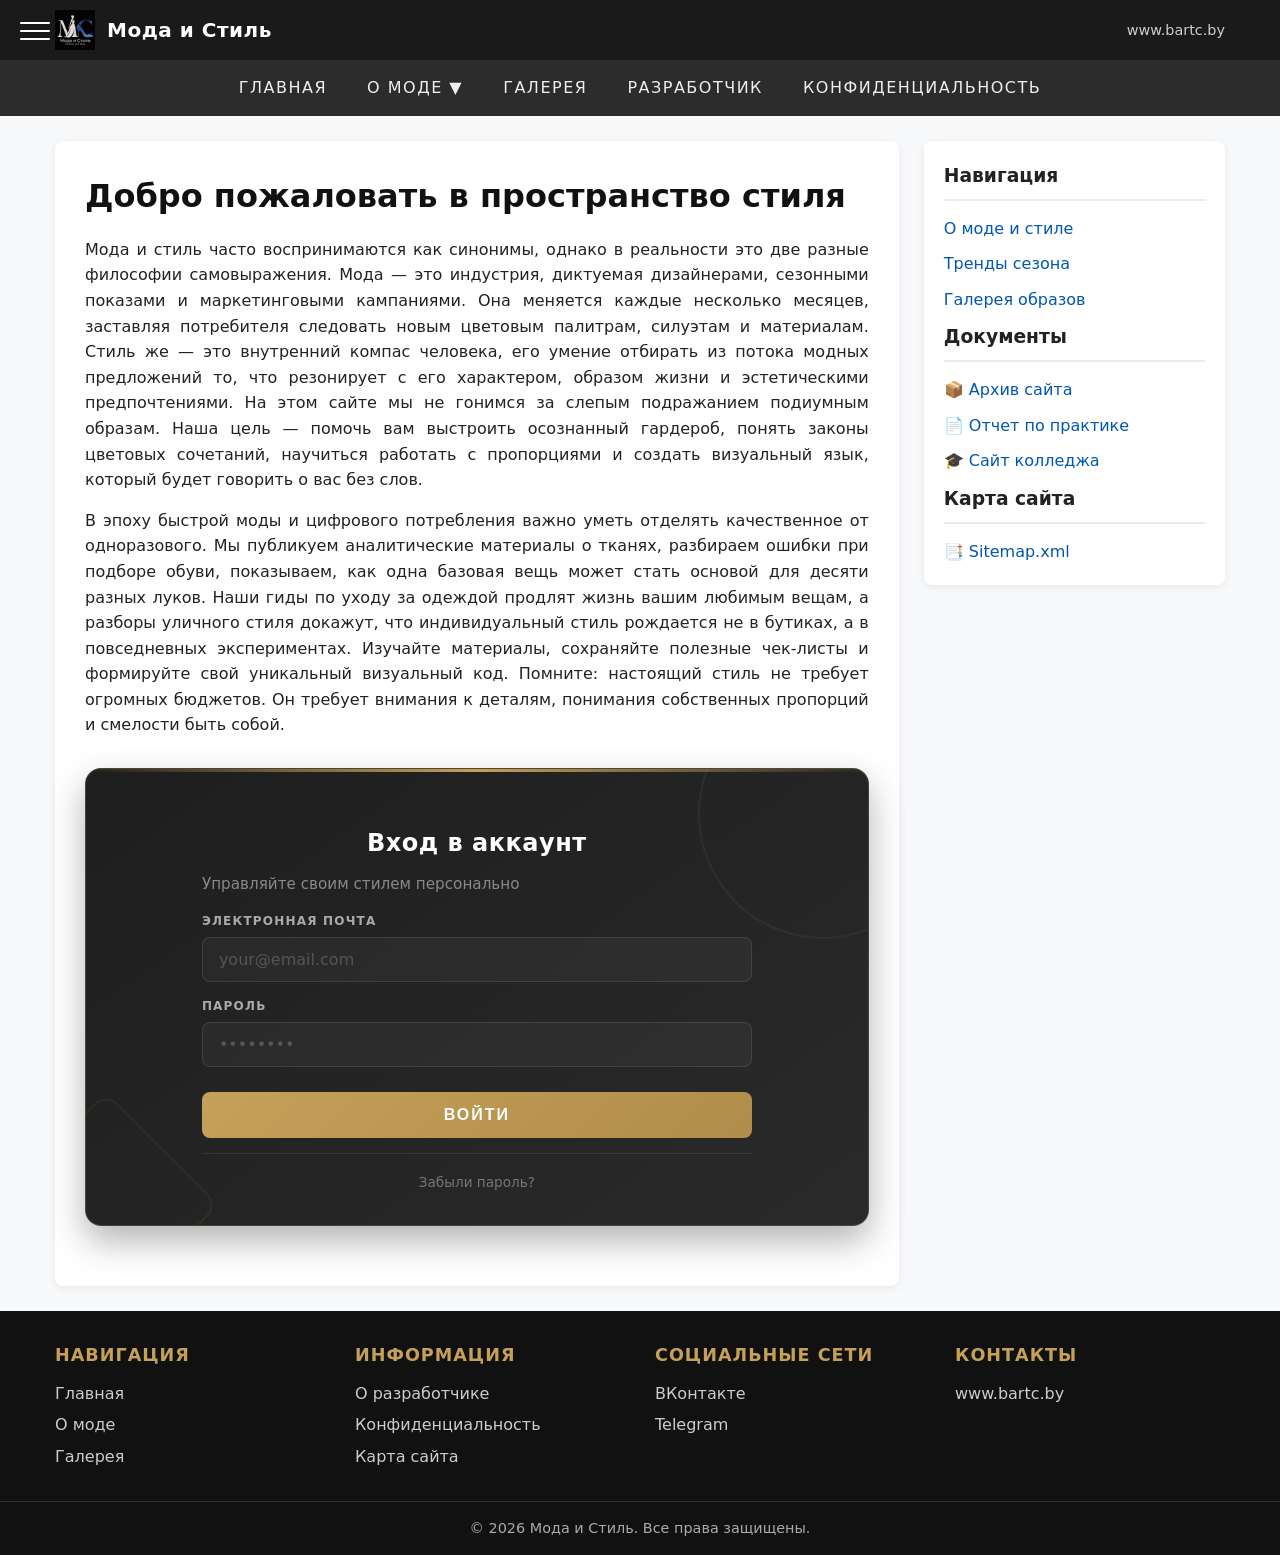
==== index.html @ 44acf096 "Add files via upload" ====
<!DOCTYPE html>
<html lang="ru">
<head>
    <meta charset="UTF-8">
    <meta name="viewport" content="width=device-width, initial-scale=1.0">
    <meta name="description" content="Сайт о моде и стиле: тренды, базовый гардероб, галерея образов и советы по созданию индивидуального стиля.">
    <title>Главная | Мода и Стиль</title>
    <link rel="icon" href="favicon.ico" type="image/x-icon">
    <link rel="author" href="https://vk.com/ваш_профиль" title="Профиль разработчика ВКонтакте">
    <link rel="stylesheet" href="css/style.css">
</head>
<body>

<!-- БОКОВОЕ МЕНЮ -->
<div class="sidebar-menu">
    <input id="menu__toggle" type="checkbox" />
    <label class="menu__btn" for="menu__toggle">
        <span></span>
    </label> 
    <ul class="menu__box">
        <li><a class="menu__item" href="index.html">Главная</a></li>
        <li>
            <label for="sub-menu-toggle" class="menu__item menu__item--has-sub">О моде ▼</label>
            <input type="checkbox" id="sub-menu-toggle" style="display:none;">
            <ul class="menu__submenu">
                <li><a class="menu__item menu__item--sub" href="about.html">Стиль vs Мода</a></li>
                <li><a class="menu__item menu__item--sub" href="trends.html">Тренды</a></li>
            </ul>
        </li>
        <li><a class="menu__item" href="gallery.html">Галерея</a></li>
        <li><a class="menu__item" href="developer.html">Разработчик</a></li>
        <li><a class="menu__item" href="privacy.html">Конфиденциальность</a></li>
    </ul>
</div>

<div class="wrapper">
    <header class="header">
        <div class="header-inner">
            <div class="header-left">
                <a href="./index.html" class="logo-link" title="На главную">
                    <img src="img/logo.png" alt="Логотип Мода и Стиль" class="logo">
                    <span class="site-name">Мода и Стиль</span>
                </a>
            </div>
            <div class="header-right">
                <div class="header-contact">
                    <a href="https://www.bartc.by" title="Сайт колледжа" target="_blank" rel="noopener">www.bartc.by</a>
                </div>
            </div>
        </div>
    </header>

    <nav class="main-nav">
        <div class="nav-inner">
            <ul class="nav-list" id="navMenu">
                <li class="nav-item"><a href="./index.html" class="nav-link" title="Главная страница">Главная</a></li>
                <li class="nav-item">
                    <a href="#" class="nav-link" title="Разделы о моде">О моде ▼</a>
                    <ul class="submenu">
                        <li><a href="./about.html" class="nav-link" title="Различия понятий">Стиль vs Мода</a></li>
                        <li><a href="./trends.html" class="nav-link" title="Обзор тенденций">Тренды</a></li>
                    </ul>
                </li>
                <li class="nav-item"><a href="./gallery.html" class="nav-link" title="Галерея образов">Галерея</a></li>
                <li class="nav-item"><a href="./developer.html" class="nav-link" title="Информация о создателе">Разработчик</a></li>
                <li class="nav-item"><a href="./privacy.html" class="nav-link" title="Условия использования данных">Конфиденциальность</a></li>
            </ul>
        </div>
    </nav>

    <div class="content-area">
        <main class="main">
            <h1>Добро пожаловать в пространство стиля</h1>
            <p>Мода и стиль часто воспринимаются как синонимы, однако в реальности это две разные философии самовыражения. Мода — это индустрия, диктуемая дизайнерами, сезонными показами и маркетинговыми кампаниями. Она меняется каждые несколько месяцев, заставляя потребителя следовать новым цветовым палитрам, силуэтам и материалам. Стиль же — это внутренний компас человека, его умение отбирать из потока модных предложений то, что резонирует с его характером, образом жизни и эстетическими предпочтениями. На этом сайте мы не гонимся за слепым подражанием подиумным образам. Наша цель — помочь вам выстроить осознанный гардероб, понять законы цветовых сочетаний, научиться работать с пропорциями и создать визуальный язык, который будет говорить о вас без слов.</p>
            <p>В эпоху быстрой моды и цифрового потребления важно уметь отделять качественное от одноразового. Мы публикуем аналитические материалы о тканях, разбираем ошибки при подборе обуви, показываем, как одна базовая вещь может стать основой для десяти разных луков. Наши гиды по уходу за одеждой продлят жизнь вашим любимым вещам, а разборы уличного стиля докажут, что индивидуальный стиль рождается не в бутиках, а в повседневных экспериментах. Изучайте материалы, сохраняйте полезные чек-листы и формируйте свой уникальный визуальный код. Помните: настоящий стиль не требует огромных бюджетов. Он требует внимания к деталям, понимания собственных пропорций и смелости быть собой.</p>

            <div class="auth-section-full">
    <div class="auth-deco auth-deco-1"></div>
    <div class="auth-deco auth-deco-2"></div>
    
    <div class="auth-container">
        <h2 class="auth-title">Вход в аккаунт</h2>
        <p class="auth-subtitle">Управляйте своим стилем персонально</p>
        
        <form action="./404.html" method="get" title="Форма авторизации" class="auth-form-wide">
            <div class="auth-field">
                <label for="email">Электронная почта</label>
                <input type="text" id="email" name="email" class="auth-input" placeholder="your@email.com" required title="Введите ваш email адрес">
            </div>
            
            <div class="auth-field">
                <label for="pass">Пароль</label>
                <input type="password" id="pass" name="pass" class="auth-input" placeholder="••••••••" required title="Введите ваш пароль">
            </div>
            
            <button type="submit" class="auth-submit-btn" title="Отправить данные формы">Войти</button>
            
            <div class="auth-links">
                <a href="#" class="auth-link" title="Восстановить доступ">Забыли пароль?</a>
            </div>
        </form>
    </div>
</div>
        </main>

        <aside class="sidebar">
            <h3>Навигация</h3>
            <ul>
                <li><a href="./about.html" title="История и понятия">О моде и стиле</a></li>
                <li><a href="./trends.html" title="Актуальные коллекции">Тренды сезона</a></li>
                <li><a href="./gallery.html" title="Визуальные примеры">Галерея образов</a></li>
            </ul>
            <h3>Документы</h3>
            <ul>
                <li><a href="./downloads/site-archive.zip" title="Скачать исходный код" download>📦 Архив сайта</a></li>
                <li><a href="./downloads/practice-report.pdf" title="Скачать отчет по практике" download>📄 Отчет по практике</a></li>
                <li><a href="https://www.bartc.by" title="Перейти на сайт учебного заведения" target="_blank" rel="noopener">🎓 Сайт колледжа</a></li>
            </ul>
            <h3>Карта сайта</h3>
            <a href="./sitemap.xml" title="Просмотреть XML карту сайта" download>📑 Sitemap.xml</a>
        </aside>
    </div>

    <footer class="footer">
        <div class="footer-inner">
            <div class="footer-col">
                <h4>Навигация</h4>
                <a href="./index.html" title="Главная">Главная</a>
                <a href="./about.html" title="О моде">О моде</a>
                <a href="./gallery.html" title="Галерея">Галерея</a>
            </div>
            <div class="footer-col">
                <h4>Информация</h4>
                <a href="./developer.html" title="Об авторе">О разработчике</a>
                <a href="./privacy.html" title="Политика конфиденциальности">Конфиденциальность</a>
                <a href="./sitemap.xml" title="Карта сайта">Карта сайта</a>
            </div>
            <div class="footer-col">
                <h4>Социальные сети</h4>
                <a href="https://vk.com" title="ВКонтакте" target="_blank" rel="noopener">ВКонтакте</a>
                <a href="https://t.me" title="Telegram" target="_blank" rel="noopener">Telegram</a>
            </div>
            <div class="footer-col">
                <h4>Контакты</h4>
                <a href="https://www.bartc.by" title="Сайт колледжа" target="_blank" rel="noopener">www.bartc.by</a>
            </div>
        </div>
        <div class="footer-bottom">
            <p>&copy; <span id="year"></span> Мода и Стиль. Все права защищены.</p>
        </div>
    </footer>
</div>

<script>
    document.getElementById('year').textContent = new Date().getFullYear();
</script>
</body>
</html>
---- css/style.css ----
/* =========================================
   БАЗОВЫЙ СБРОС И НАСТРОЙКИ
   ========================================= */
*, *::before, *::after { box-sizing: border-box; margin: 0; padding: 0; }
html { scroll-behavior: smooth; }
body {
    font-family: 'Segoe UI', system-ui, -apple-system, sans-serif;
    line-height: 1.6;
    color: #222;
    background: #f8f9fa;
    width: 100%;
    overflow-x: hidden;
}
img { max-width: 100%; height: auto; display: block; }
a { text-decoration: none; color: inherit; transition: 0.3s; }
ul { list-style: none; }

/* Обёртка */
.wrapper { min-height: 100vh; display: flex; flex-direction: column; width: 100%; overflow-x: hidden; }

/* =========================================
   БОКОВОЕ МЕНЮ (ВЫЕЗД СЛЕВА)
   ========================================= */
#menu__toggle { opacity: 0; position: absolute; width: 0; height: 0; }
#sub-menu-toggle { opacity: 0; position: absolute; width: 0; height: 0; }

.menu__btn {
    display: flex;
    align-items: center;
    justify-content: center;
    position: fixed;
    top: 18px;
    left: 20px;
    width: 30px;
    height: 26px;
    cursor: pointer;
    z-index: 1002;
    transition: 0.3s;
}

.menu__btn > span,
.menu__btn > span::before,
.menu__btn > span::after {
    display: block;
    position: absolute;
    width: 100%;
    height: 2px;
    background-color: #ffffff;
    transition-duration: .25s;
    border-radius: 2px;
}
.menu__btn > span::before { content: ''; top: -8px; }
.menu__btn > span::after { content: ''; top: 8px; }

.menu__box {
    display: block;
    position: fixed;
    visibility: hidden;
    top: 0;
    left: -100%;
    width: 300px;
    height: 100vh;
    margin: 0;
    padding: 80px 0;
    list-style: none;
    text-align: center;
    background-color: #1a1a1a;
    box-shadow: 4px 0 15px rgba(0, 0, 0, 0.3);
    transition-duration: .3s;
    z-index: 1001;
    overflow-y: auto;
}

.menu__item {
    display: block;
    padding: 15px 24px;
    color: #ffffff;
    font-family: 'Segoe UI', sans-serif;
    font-size: 18px;
    font-weight: 500;
    text-decoration: none;
    transition-duration: .25s;
    border-bottom: 1px solid #333;
}
.menu__item:hover {
    background-color: #333;
    color: #C5A059;
}

.menu__submenu {
    display: none;
    list-style: none;
    padding: 0;
    margin: 0;
    background-color: #111;
}

#sub-menu-toggle:checked ~ .menu__submenu {
    display: block;
}

.menu__item--sub {
    padding-left: 40px;
    font-size: 16px;
    color: #ccc;
    border-bottom: 1px solid #222;
}
.menu__item--sub:hover {
    color: #C5A059;
    background-color: #222;
}

.menu__item--has-sub {
    cursor: pointer;
}

#menu__toggle:checked ~ .menu__btn > span { transform: rotate(45deg); }
#menu__toggle:checked ~ .menu__btn > span::before { top: 0; transform: rotate(0deg); }
#menu__toggle:checked ~ .menu__btn > span::after { top: 0; transform: rotate(90deg); }
#menu__toggle:checked ~ .menu__box { visibility: visible; left: 0; }

/* =========================================
   ШАПКА САЙТА
   ========================================= */
.header, .main-nav, .footer { width: 100%; position: relative; }

.header { background: #1a1a1a; color: #fff; padding: 0; }
.header-inner { 
    max-width: 1200px; margin: 0 auto; padding: 0 15px; 
    display: flex; justify-content: space-between; align-items: center; 
    height: 60px; width: 100%;
}

.header-left {
    display: flex;
    align-items: center;
}

.logo-link {
    display: flex;
    align-items: center;
    text-decoration: none;
}

.logo {
    height: 40px;
    width: auto;
}

.site-name {
    display: inline-block;
    margin-left: 12px;
    font-size: 20px;
    font-weight: 600;
    color: #ffffff;
    text-decoration: none;
    letter-spacing: 0.5px;
    transition: color 0.3s ease;
}

.logo-link:hover .site-name {
    color: #C5A059;
}

.header-right { display: flex; align-items: center; gap: 30px; }
.header-contact a { color: #ccc; font-size: 0.9rem; font-weight: 500; }
.header-contact a:hover { color: #C5A059; }

/* Навигация */
.main-nav { background: #2c2c2c; position: relative; z-index: 100; }
.nav-inner { 
    max-width: 1200px; margin: 0 auto; padding: 0 15px; 
    display: flex; justify-content: center; position: relative; width: 100%;
}
.nav-list { display: flex; }
.nav-item { position: relative; }
.nav-link {
    display: block; padding: 15px 20px; color: #eee; font-weight: 500;
    text-transform: uppercase; letter-spacing: 1.5px; position: relative;
}
.nav-link::after {
    content: ''; position: absolute; bottom: 10px; left: 0; width: 0; height: 2px;
    background: #C5A059; transition: width 0.3s ease;
}
.nav-link:hover, .nav-item:hover > .nav-link { background: transparent; color: #fff; }
.nav-link:hover::after { width: 100%; }

.submenu { 
    position: absolute; top: 100%; left: 0; background: #333; min-width: 220px; 
    display: none; box-shadow: 0 4px 12px rgba(0,0,0,0.3); z-index: 100; 
}
.nav-item:hover > .submenu { display: block; }
.submenu .nav-link { 
    padding: 12px 20px; border-bottom: 1px solid #444; font-size: 0.95em; 
    text-transform: none; letter-spacing: normal; 
}
.submenu .nav-link:last-child { border-bottom: none; }
.submenu .nav-link::after { display: none; }

/* Контент + Сайдбар */
.content-area { 
    max-width: 1200px; margin: 25px auto; padding: 0 15px; 
    display: flex; gap: 25px; flex: 1; 
}
.main { flex: 3; background: #fff; padding: 30px; border-radius: 8px; box-shadow: 0 2px 8px rgba(0,0,0,0.08); }
.sidebar { flex: 1; background: #fff; padding: 20px; border-radius: 8px; box-shadow: 0 2px 8px rgba(0,0,0,0.08); height: fit-content; }
.sidebar h3 { margin-bottom: 15px; padding-bottom: 8px; border-bottom: 2px solid #eaeaea; }
.sidebar ul li { margin: 10px 0; }
.sidebar a { color: #0056b3; }
.sidebar a:hover { text-decoration: underline; }

/* Типографика */
.main h1 { font-size: 2rem; margin-bottom: 15px; color: #111; }
.main h2 { font-size: 1.5rem; margin: 25px 0 10px; }
.main p { margin-bottom: 15px; text-align: justify; }
.main img.content-img { margin: 15px 0; border-radius: 6px; }

/* =========================================
   ПРЕМИАЛЬНАЯ ФОРМА ВХОДА (КОМПАКТНАЯ ВЕРСИЯ)
   ========================================= */
.auth-section-full {
    position: relative;
    background: linear-gradient(145deg, #1e1e1e 0%, #2a2a2a 100%);
    border: 1px solid rgba(197, 160, 89, 0.25);
    border-radius: 16px;
    padding: 30px 40px; /* Уменьшены вертикальные отступы */
    margin: 30px auto;
    box-shadow: 0 15px 35px rgba(0, 0, 0, 0.3), inset 0 1px 0 rgba(255, 255, 255, 0.05);
    overflow: hidden;
    width: 100%;
}
.auth-section-full::before {
    content: '';
    position: absolute;
    top: 0; left: 0; right: 0; height: 3px;
    background: linear-gradient(90deg, transparent, #C5A059, transparent);
}
.auth-container {
    max-width: 550px; /* Чуть уже для визуального баланса */
    margin: 0 auto;
    position: relative;
    z-index: 1;
}
.auth-title {
    text-align: center;
    color: #ffffff;
    font-size: 1.75rem; /* Компактнее */
    font-weight: 700;
    margin: 0 0 5px;
    letter-spacing: 0.5px;
}
.auth-subtitle {
    text-align: center;
    color: #888888;
    font-size: 0.95rem;
    margin: 0 0 20px; /* Уменьшен отступ */
}
.auth-form-wide { width: 100%; }
.auth-field {
    margin-bottom: 15px; /* Уменьшен вертикальный разрыв */
    position: relative;
}
.auth-field label {
    display: block;
    color: #aaaaaa;
    font-size: 0.75rem;
    font-weight: 600;
    text-transform: uppercase;
    letter-spacing: 1.2px;
    margin-bottom: 6px;
    transition: color 0.3s ease;
}
.auth-field:focus-within label { color: #C5A059; }
.auth-input {
    width: 100%;
    padding: 12px 16px; /* Поля стали ниже */
    background: rgba(255, 255, 255, 0.04);
    border: 1px solid rgba(255, 255, 255, 0.1);
    border-radius: 8px;
    color: #ffffff;
    font-size: 1rem;
    font-family: inherit;
    transition: all 0.3s cubic-bezier(0.4, 0, 0.2, 1);
    outline: none;
}
.auth-input::placeholder { color: #555555; }
.auth-input:focus {
    background: rgba(255, 255, 255, 0.07);
    border-color: #C5A059;
    box-shadow: 0 0 0 3px rgba(197, 160, 89, 0.15);
}
.auth-submit-btn {
    width: 100%;
    padding: 14px; /* Кнопка стала ниже */
    background: linear-gradient(135deg, #C5A059 0%, #b08d4a 100%);
    border: none;
    border-radius: 8px;
    color: #ffffff;
    font-size: 1rem;
    font-weight: 700;
    text-transform: uppercase;
    letter-spacing: 2px;
    cursor: pointer;
    position: relative;
    overflow: hidden;
    transition: all 0.3s ease;
    margin-top: 10px; /* Уменьшен отступ до кнопки */
}
.auth-submit-btn::before {
    content: '';
    position: absolute;
    top: 0; left: -100%; width: 100%; height: 100%;
    background: linear-gradient(90deg, transparent, rgba(255,255,255,0.25), transparent);
    transition: left 0.5s ease;
}
.auth-submit-btn:hover {
    transform: translateY(-2px);
    box-shadow: 0 10px 25px rgba(197, 160, 89, 0.35);
}
.auth-submit-btn:hover::before { left: 100%; }
.auth-submit-btn:active { transform: translateY(0); }
.auth-links {
    text-align: center;
    margin-top: 15px; /* Компактнее */
    padding-top: 15px;
    border-top: 1px solid rgba(255, 255, 255, 0.08);
}
.auth-link {
    color: #777777;
    font-size: 0.85rem;
    text-decoration: none;
    transition: color 0.3s ease;
}
.auth-link:hover { color: #C5A059; text-decoration: underline; }
.auth-deco {
    position: absolute;
    border: 2px solid rgba(197, 160, 89, 0.08);
    border-radius: 50%;
    pointer-events: none;
}
.auth-deco-1 { width: 250px; height: 250px; top: -80px; right: -80px; }
.auth-deco-2 { width: 160px; height: 160px; bottom: -60px; left: -60px; transform: rotate(45deg); border-radius: 16px; }

@media (max-width: 768px) {
    .auth-section-full { margin: 20px 15px; padding: 25px 20px; }
    .auth-title { font-size: 1.5rem; }
    .auth-input { padding: 11px 14px; font-size: 0.95rem; }
    .auth-submit-btn { padding: 13px; font-size: 0.95rem; }
}
/* Галерея */
.slider-container { position: relative; width: 100%; overflow: hidden; border-radius: 8px; background: #111; }
.slider-track { display: flex; overflow-x: auto; scroll-snap-type: x mandatory; -webkit-overflow-scrolling: touch; scrollbar-width: none; }
.slider-track::-webkit-scrollbar { display: none; }
.slide { flex: 0 0 100%; scroll-snap-align: start; position: relative; }
.slide a { display: block; width: 100%; }
.slide img { width: 100%; height: auto; object-fit: cover; }
.slide-caption { position: absolute; bottom: 0; left: 0; right: 0; background: rgba(0,0,0,0.7); color: #fff; padding: 10px; text-align: center; }
.slider-controls { display: flex; justify-content: center; gap: 10px; margin-top: 15px; }
.slider-btn { background: #333; color: #fff; border: none; padding: 8px 16px; cursor: pointer; border-radius: 4px; }
.slider-btn:hover { background: #555; }

/* Футер */
.footer { background: #111111; color: #aaa; padding: 30px 0 15px; margin-top: auto; }
.footer-inner { 
    max-width: 1200px; margin: 0 auto; padding: 0 15px; 
    display: flex; flex-wrap: wrap; gap: 30px; width: 100%;
}
.footer-col { flex: 1; min-width: 200px; }
.footer-col h4 { color: #C5A059; margin-bottom: 12px; font-size: 1.1em; text-transform: uppercase; letter-spacing: 1px; }
.footer-col a { display: block; margin: 6px 0; color: #ccc; }
.footer-col a:hover { color: #C5A059; text-decoration: none; }
.footer-bottom { 
    width: 100%; text-align: center; margin-top: 25px; 
    padding-top: 15px; border-top: 1px solid #333; font-size: 0.9em; 
}

/* 404 страница */
.error-container {
    min-height: 80vh; display: flex; flex-direction: column; justify-content: center;
    align-items: center; background: #ffffff; padding: 40px 20px; text-align: center; position: relative;
}
.error-content { max-width: 800px; padding: 20px; }
.error-code {
    font-size: 120px; font-weight: 900; color: #e63946; text-shadow: 0 5px 15px rgba(230, 57, 70, 0.2);
    margin: 0; line-height: 1; animation: float 3s ease-in-out infinite;
}
@keyframes float { 0%, 100% { transform: translateY(0); } 50% { transform: translateY(-15px); } }
.error-message { font-size: 32px; color: #1d3557; margin: 20px 0; font-weight: 700; }
.error-description { font-size: 18px; color: #495057; margin: 20px 0 40px; line-height: 1.6; }
.fashion-icon { font-size: 80px; margin: 30px 0; animation: bounce 2s ease infinite; }
@keyframes bounce { 0%, 100% { transform: translateY(0); } 50% { transform: translateY(-10px); } }
.back-button {
    display: inline-block; padding: 18px 50px; background: #1d3557; color: #fff;
    text-decoration: none; border-radius: 50px; font-weight: 700; font-size: 16px;
    transition: all 0.3s ease; box-shadow: 0 5px 20px rgba(29, 53, 87, 0.3); margin: 20px 10px; border: 2px solid #1d3557;
}
.back-button:hover { transform: translateY(-3px); box-shadow: 0 10px 30px rgba(29, 53, 87, 0.4); background: #457b9d; border-color: #457b9d; }
.back-button.secondary { background: transparent; color: #1d3557; border: 2px solid #1d3557; }
.back-button.secondary:hover { background: #1d3557; color: #fff; }
.error-links { margin-top: 40px; padding: 30px; background: #f8f9fa; border-radius: 15px; border: 1px solid #e9ecef; }
.error-links h3 { color: #1d3557; margin-bottom: 20px; font-size: 20px; }
.error-links a { display: inline-block; color: #495057; text-decoration: none; margin: 5px 15px; transition: all 0.3s ease; font-weight: 500; }
.error-links a:hover { color: #1d3557; transform: translateX(5px); }
.error-links a::before { content: '→ '; opacity: 0; transition: all 0.3s ease; }
.error-links a:hover::before { opacity: 1; }
.decorative-line { width: 100px; height: 4px; background: linear-gradient(90deg, #e63946, #457b9d); margin: 20px auto; border-radius: 2px; }

/* =========================================
   АДАПТИВНОСТЬ (МОБИЛЬНАЯ ВЕРСИЯ)
   ========================================= */
@media (max-width: 768px) {
    html, body, .wrapper { width: 100%; overflow-x: hidden; max-width: 100vw; }
    .header, .main-nav, .footer { width: 100%; left: 0; right: 0; margin: 0; max-width: 100%; }
    .header-inner, .nav-inner, .footer-inner { width: 100%; max-width: 100%; padding: 0 10px; }
    .content-area { flex-direction: column; padding: 10px; width: 100%; max-width: 100%; }
    .main, .sidebar { width: 100%; max-width: 100%; padding: 15px; box-sizing: border-box; }
    .main img, .slider-container, .slide img, .content-img {
        max-width: 100% !important; width: 100% !important; height: auto !important; box-sizing: border-box;
    }
    .main p, .main h1, .main h2, .main h3 {
        word-wrap: break-word; overflow-wrap: break-word; hyphens: auto; max-width: 100%;
    }
    .site-name {
        font-size: 16px;
        margin-left: 8px;
    }
    .nav-list { display: none; flex-direction: column; position: absolute; top: 100%; left: 0; right: 0; background: #2c2c2c; width: 100%; }
    .nav-list.active { display: flex; }
    .submenu { position: static; background: #252525; box-shadow: none; width: 100%; display: none; }
    .nav-item:hover > .submenu { display: none; }
    .nav-item.active > .submenu { display: block; }
    .footer-inner { flex-direction: column; gap: 20px; }
    .nav-link::after { bottom: 5px; }
    .error-code { font-size: 80px; }
    .error-message { font-size: 24px; }
    .fashion-icon { font-size: 60px; }
    .back-button { padding: 15px 40px; font-size: 14px; }
}
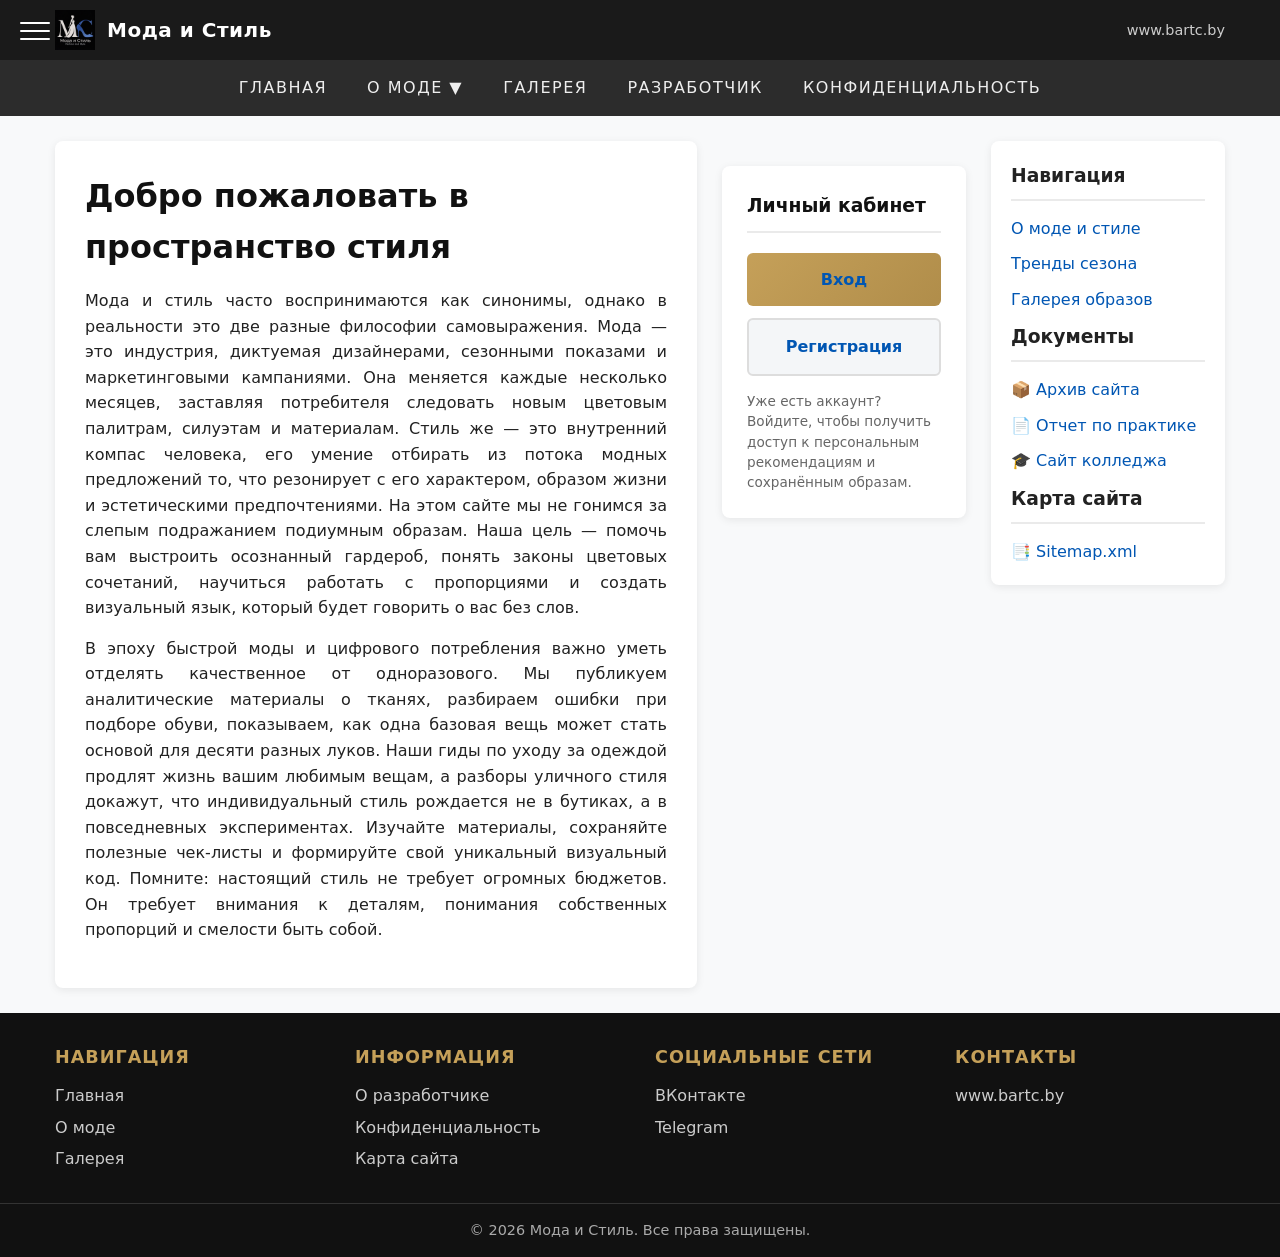
==== commit 0933ac5e: "Update index.html" ====
--- a/index.html
+++ b/index.html
@@ -4,14 +4,13 @@
     <meta charset="UTF-8">
     <meta name="viewport" content="width=device-width, initial-scale=1.0">
     <meta name="description" content="Сайт о моде и стиле: тренды, базовый гардероб, галерея образов и советы по созданию индивидуального стиля.">
-    <title>Главная | Мода и Стиль</title>
+    <title>Главная | Мода и Стиль | Иванов Иван Иванович</title>
     <link rel="icon" href="favicon.ico" type="image/x-icon">
     <link rel="author" href="https://vk.com/ваш_профиль" title="Профиль разработчика ВКонтакте">
     <link rel="stylesheet" href="css/style.css">
 </head>
 <body>
 
-<!-- БОКОВОЕ МЕНЮ -->
 <div class="sidebar-menu">
     <input id="menu__toggle" type="checkbox" />
     <label class="menu__btn" for="menu__toggle">
@@ -73,35 +72,16 @@
             <h1>Добро пожаловать в пространство стиля</h1>
             <p>Мода и стиль часто воспринимаются как синонимы, однако в реальности это две разные философии самовыражения. Мода — это индустрия, диктуемая дизайнерами, сезонными показами и маркетинговыми кампаниями. Она меняется каждые несколько месяцев, заставляя потребителя следовать новым цветовым палитрам, силуэтам и материалам. Стиль же — это внутренний компас человека, его умение отбирать из потока модных предложений то, что резонирует с его характером, образом жизни и эстетическими предпочтениями. На этом сайте мы не гонимся за слепым подражанием подиумным образам. Наша цель — помочь вам выстроить осознанный гардероб, понять законы цветовых сочетаний, научиться работать с пропорциями и создать визуальный язык, который будет говорить о вас без слов.</p>
             <p>В эпоху быстрой моды и цифрового потребления важно уметь отделять качественное от одноразового. Мы публикуем аналитические материалы о тканях, разбираем ошибки при подборе обуви, показываем, как одна базовая вещь может стать основой для десяти разных луков. Наши гиды по уходу за одеждой продлят жизнь вашим любимым вещам, а разборы уличного стиля докажут, что индивидуальный стиль рождается не в бутиках, а в повседневных экспериментах. Изучайте материалы, сохраняйте полезные чек-листы и формируйте свой уникальный визуальный код. Помните: настоящий стиль не требует огромных бюджетов. Он требует внимания к деталям, понимания собственных пропорций и смелости быть собой.</p>
+        </main>
 
-            <div class="auth-section-full">
-    <div class="auth-deco auth-deco-1"></div>
-    <div class="auth-deco auth-deco-2"></div>
-    
-    <div class="auth-container">
-        <h2 class="auth-title">Вход в аккаунт</h2>
-        <p class="auth-subtitle">Управляйте своим стилем персонально</p>
-        
-        <form action="./404.html" method="get" title="Форма авторизации" class="auth-form-wide">
-            <div class="auth-field">
-                <label for="email">Электронная почта</label>
-                <input type="text" id="email" name="email" class="auth-input" placeholder="your@email.com" required title="Введите ваш email адрес">
+        <aside class="sidebar auth-sidebar">
+            <h3>Личный кабинет</h3>
+            <div class="auth-buttons">
+                <a href="login.html" class="btn-auth btn-login" title="Войти в аккаунт">Вход</a>
+                <a href="register.html" class="btn-auth btn-register" title="Зарегистрироваться">Регистрация</a>
             </div>
-            
-            <div class="auth-field">
-                <label for="pass">Пароль</label>
-                <input type="password" id="pass" name="pass" class="auth-input" placeholder="••••••••" required title="Введите ваш пароль">
-            </div>
-            
-            <button type="submit" class="auth-submit-btn" title="Отправить данные формы">Войти</button>
-            
-            <div class="auth-links">
-                <a href="#" class="auth-link" title="Восстановить доступ">Забыли пароль?</a>
-            </div>
-        </form>
-    </div>
-</div>
-        </main>
+            <p class="auth-note">Уже есть аккаунт? Войдите, чтобы получить доступ к персональным рекомендациям и сохранённым образам.</p>
+        </aside>
 
         <aside class="sidebar">
             <h3>Навигация</h3>
@@ -155,4 +135,4 @@
     document.getElementById('year').textContent = new Date().getFullYear();
 </script>
 </body>
-</html>+</html>
--- a/css/style.css
+++ b/css/style.css
@@ -1,6 +1,3 @@
-/* =========================================
-   БАЗОВЫЙ СБРОС И НАСТРОЙКИ
-   ========================================= */
 *, *::before, *::after { box-sizing: border-box; margin: 0; padding: 0; }
 html { scroll-behavior: smooth; }
 body {
@@ -15,12 +12,8 @@
 a { text-decoration: none; color: inherit; transition: 0.3s; }
 ul { list-style: none; }
 
-/* Обёртка */
 .wrapper { min-height: 100vh; display: flex; flex-direction: column; width: 100%; overflow-x: hidden; }
 
-/* =========================================
-   БОКОВОЕ МЕНЮ (ВЫЕЗД СЛЕВА)
-   ========================================= */
 #menu__toggle { opacity: 0; position: absolute; width: 0; height: 0; }
 #sub-menu-toggle { opacity: 0; position: absolute; width: 0; height: 0; }
 
@@ -119,9 +112,6 @@
 #menu__toggle:checked ~ .menu__btn > span::after { top: 0; transform: rotate(90deg); }
 #menu__toggle:checked ~ .menu__box { visibility: visible; left: 0; }
 
-/* =========================================
-   ШАПКА САЙТА
-   ========================================= */
 .header, .main-nav, .footer { width: 100%; position: relative; }
 
 .header { background: #1a1a1a; color: #fff; padding: 0; }
@@ -166,7 +156,6 @@
 .header-contact a { color: #ccc; font-size: 0.9rem; font-weight: 500; }
 .header-contact a:hover { color: #C5A059; }
 
-/* Навигация */
 .main-nav { background: #2c2c2c; position: relative; z-index: 100; }
 .nav-inner { 
     max-width: 1200px; margin: 0 auto; padding: 0 15px; 
@@ -197,7 +186,6 @@
 .submenu .nav-link:last-child { border-bottom: none; }
 .submenu .nav-link::after { display: none; }
 
-/* Контент + Сайдбар */
 .content-area { 
     max-width: 1200px; margin: 25px auto; padding: 0 15px; 
     display: flex; gap: 25px; flex: 1; 
@@ -209,21 +197,17 @@
 .sidebar a { color: #0056b3; }
 .sidebar a:hover { text-decoration: underline; }
 
-/* Типографика */
 .main h1 { font-size: 2rem; margin-bottom: 15px; color: #111; }
 .main h2 { font-size: 1.5rem; margin: 25px 0 10px; }
 .main p { margin-bottom: 15px; text-align: justify; }
 .main img.content-img { margin: 15px 0; border-radius: 6px; }
 
-/* =========================================
-   ПРЕМИАЛЬНАЯ ФОРМА ВХОДА (КОМПАКТНАЯ ВЕРСИЯ)
-   ========================================= */
 .auth-section-full {
     position: relative;
     background: linear-gradient(145deg, #1e1e1e 0%, #2a2a2a 100%);
     border: 1px solid rgba(197, 160, 89, 0.25);
     border-radius: 16px;
-    padding: 30px 40px; /* Уменьшены вертикальные отступы */
+    padding: 30px 40px; 
     margin: 30px auto;
     box-shadow: 0 15px 35px rgba(0, 0, 0, 0.3), inset 0 1px 0 rgba(255, 255, 255, 0.05);
     overflow: hidden;
@@ -236,7 +220,7 @@
     background: linear-gradient(90deg, transparent, #C5A059, transparent);
 }
 .auth-container {
-    max-width: 550px; /* Чуть уже для визуального баланса */
+    max-width: 550px; 
     margin: 0 auto;
     position: relative;
     z-index: 1;
@@ -244,7 +228,7 @@
 .auth-title {
     text-align: center;
     color: #ffffff;
-    font-size: 1.75rem; /* Компактнее */
+    font-size: 1.75rem;
     font-weight: 700;
     margin: 0 0 5px;
     letter-spacing: 0.5px;
@@ -253,11 +237,11 @@
     text-align: center;
     color: #888888;
     font-size: 0.95rem;
-    margin: 0 0 20px; /* Уменьшен отступ */
+    margin: 0 0 20px; 
 }
 .auth-form-wide { width: 100%; }
 .auth-field {
-    margin-bottom: 15px; /* Уменьшен вертикальный разрыв */
+    margin-bottom: 15px; 
     position: relative;
 }
 .auth-field label {
@@ -273,7 +257,7 @@
 .auth-field:focus-within label { color: #C5A059; }
 .auth-input {
     width: 100%;
-    padding: 12px 16px; /* Поля стали ниже */
+    padding: 12px 16px; 
     background: rgba(255, 255, 255, 0.04);
     border: 1px solid rgba(255, 255, 255, 0.1);
     border-radius: 8px;
@@ -291,7 +275,7 @@
 }
 .auth-submit-btn {
     width: 100%;
-    padding: 14px; /* Кнопка стала ниже */
+    padding: 14px; 
     background: linear-gradient(135deg, #C5A059 0%, #b08d4a 100%);
     border: none;
     border-radius: 8px;
@@ -304,7 +288,7 @@
     position: relative;
     overflow: hidden;
     transition: all 0.3s ease;
-    margin-top: 10px; /* Уменьшен отступ до кнопки */
+    margin-top: 10px;
 }
 .auth-submit-btn::before {
     content: '';
@@ -321,7 +305,7 @@
 .auth-submit-btn:active { transform: translateY(0); }
 .auth-links {
     text-align: center;
-    margin-top: 15px; /* Компактнее */
+    margin-top: 15px;
     padding-top: 15px;
     border-top: 1px solid rgba(255, 255, 255, 0.08);
 }
@@ -347,7 +331,7 @@
     .auth-input { padding: 11px 14px; font-size: 0.95rem; }
     .auth-submit-btn { padding: 13px; font-size: 0.95rem; }
 }
-/* Галерея */
+
 .slider-container { position: relative; width: 100%; overflow: hidden; border-radius: 8px; background: #111; }
 .slider-track { display: flex; overflow-x: auto; scroll-snap-type: x mandatory; -webkit-overflow-scrolling: touch; scrollbar-width: none; }
 .slider-track::-webkit-scrollbar { display: none; }
@@ -359,7 +343,6 @@
 .slider-btn { background: #333; color: #fff; border: none; padding: 8px 16px; cursor: pointer; border-radius: 4px; }
 .slider-btn:hover { background: #555; }
 
-/* Футер */
 .footer { background: #111111; color: #aaa; padding: 30px 0 15px; margin-top: auto; }
 .footer-inner { 
     max-width: 1200px; margin: 0 auto; padding: 0 15px; 
@@ -374,7 +357,6 @@
     padding-top: 15px; border-top: 1px solid #333; font-size: 0.9em; 
 }
 
-/* 404 страница */
 .error-container {
     min-height: 80vh; display: flex; flex-direction: column; justify-content: center;
     align-items: center; background: #ffffff; padding: 40px 20px; text-align: center; position: relative;
@@ -405,9 +387,6 @@
 .error-links a:hover::before { opacity: 1; }
 .decorative-line { width: 100px; height: 4px; background: linear-gradient(90deg, #e63946, #457b9d); margin: 20px auto; border-radius: 2px; }
 
-/* =========================================
-   АДАПТИВНОСТЬ (МОБИЛЬНАЯ ВЕРСИЯ)
-   ========================================= */
 @media (max-width: 768px) {
     html, body, .wrapper { width: 100%; overflow-x: hidden; max-width: 100vw; }
     .header, .main-nav, .footer { width: 100%; left: 0; right: 0; margin: 0; max-width: 100%; }
@@ -435,4 +414,79 @@
     .error-message { font-size: 24px; }
     .fashion-icon { font-size: 60px; }
     .back-button { padding: 15px 40px; font-size: 14px; }
-}+}
+
+
+.auth-sidebar {
+    background: #fff;
+    padding: 25px;
+    border-radius: 8px;
+    box-shadow: 0 2px 8px rgba(0,0,0,0.08);
+    height: fit-content;
+    margin-top: 25px;
+}
+
+.auth-sidebar h3 {
+    margin-bottom: 20px;
+    padding-bottom: 10px;
+    border-bottom: 2px solid #eaeaea;
+    color: #111;
+}
+
+.auth-buttons {
+    display: flex;
+    flex-direction: column;
+    gap: 12px;
+    margin-bottom: 15px;
+}
+
+.btn-auth {
+    display: block;
+    padding: 14px 20px;
+    text-align: center;
+    border-radius: 6px;
+    font-weight: 600;
+    font-size: 1rem;
+    transition: all 0.3s ease;
+    text-decoration: none;
+}
+
+.btn-login {
+    background: linear-gradient(135deg, #C5A059 0%, #b08d4a 100%);
+    color: #fff;
+}
+.btn-login:hover {
+    transform: translateY(-2px);
+    box-shadow: 0 5px 15px rgba(197, 160, 89, 0.3);
+}
+
+.btn-register {
+    background: #f4f6f8;
+    color: #222;
+    border: 2px solid #ddd;
+}
+.btn-register:hover {
+    background: #e9ecef;
+    border-color: #C5A059;
+    color: #C5A059;
+}
+
+.auth-note {
+    font-size: 0.85rem;
+    color: #666;
+    line-height: 1.5;
+    margin-top: 15px;
+}
+
+@media (max-width: 768px) {
+    .auth-sidebar {
+        margin: 20px 15px 0;
+        padding: 20px;
+    }
+    .auth-buttons {
+        gap: 10px;
+    }
+    .btn-auth {
+        padding: 12px 16px;
+    }
+}
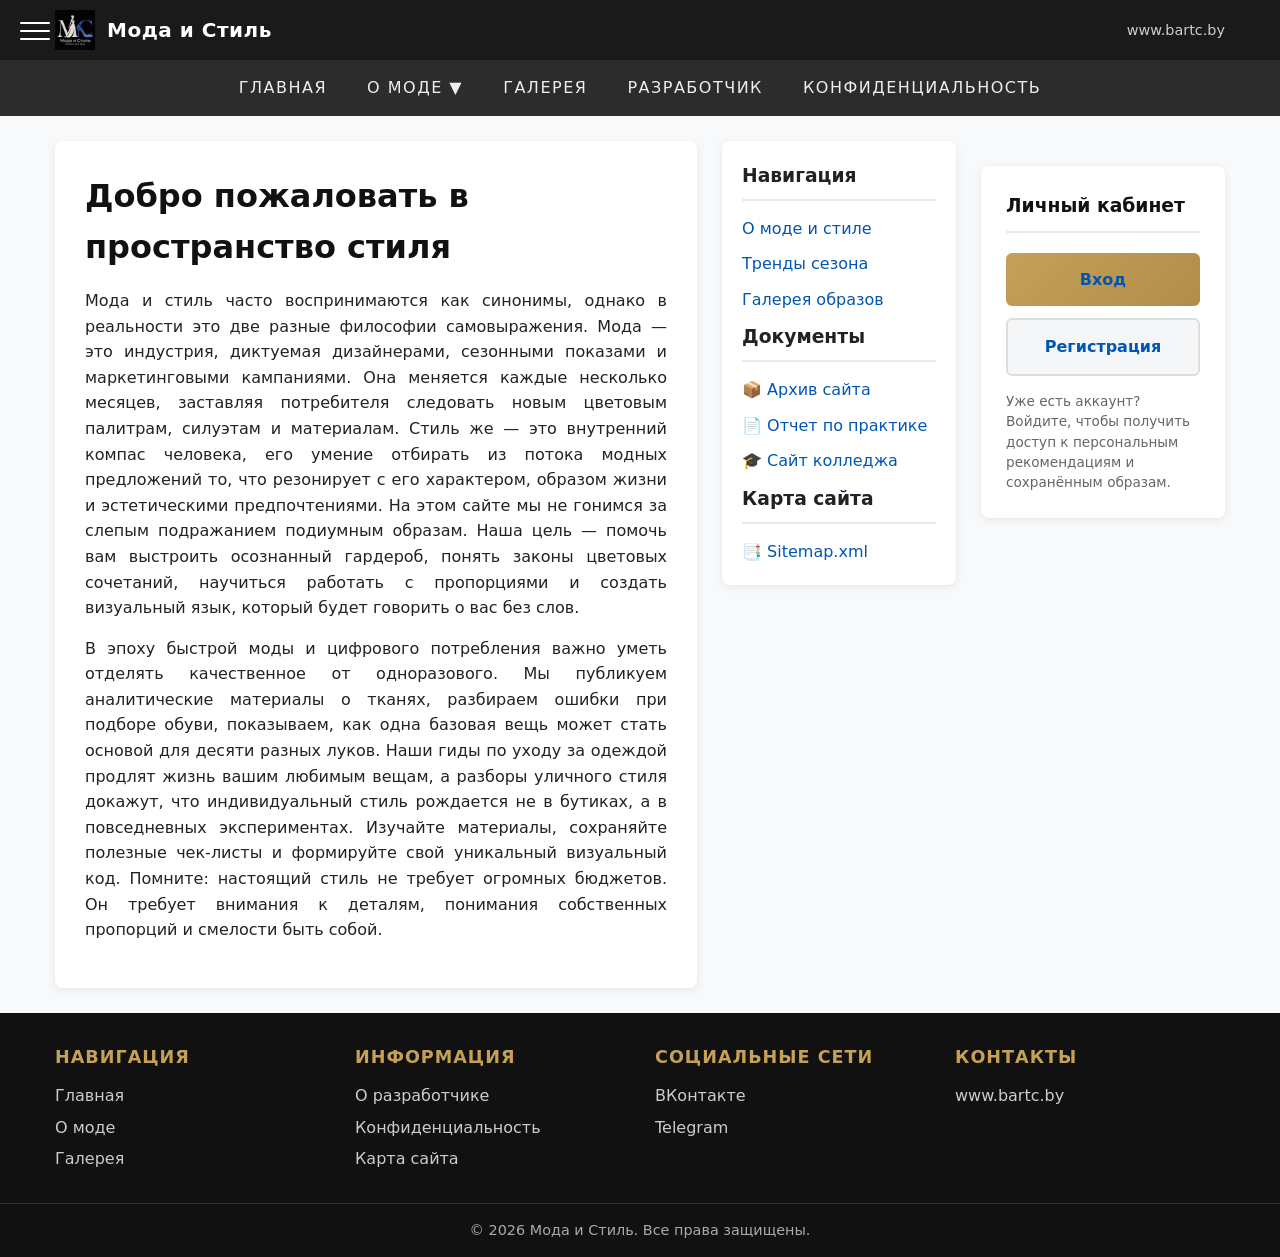
==== commit 886da347: "Update index.html" ====
--- a/index.html
+++ b/index.html
@@ -4,7 +4,7 @@
     <meta charset="UTF-8">
     <meta name="viewport" content="width=device-width, initial-scale=1.0">
     <meta name="description" content="Сайт о моде и стиле: тренды, базовый гардероб, галерея образов и советы по созданию индивидуального стиля.">
-    <title>Главная | Мода и Стиль | Иванов Иван Иванович</title>
+    <title>Главная | Мода и Стиль</title>
     <link rel="icon" href="favicon.ico" type="image/x-icon">
     <link rel="author" href="https://vk.com/ваш_профиль" title="Профиль разработчика ВКонтакте">
     <link rel="stylesheet" href="css/style.css">
@@ -13,7 +13,7 @@
 
 <div class="sidebar-menu">
     <input id="menu__toggle" type="checkbox" />
-    <label class="menu__btn" for="menu__toggle">
+    <label class="menu__btn" for="menu__toggle" title="Открыть меню">
         <span></span>
     </label> 
     <ul class="menu__box">
@@ -36,14 +36,14 @@
     <header class="header">
         <div class="header-inner">
             <div class="header-left">
-                <a href="./index.html" class="logo-link" title="На главную">
+                <a href="./index.html" class="logo-link" title="Вернуться на главную страницу">
                     <img src="img/logo.png" alt="Логотип Мода и Стиль" class="logo">
                     <span class="site-name">Мода и Стиль</span>
                 </a>
             </div>
             <div class="header-right">
                 <div class="header-contact">
-                    <a href="https://www.bartc.by" title="Сайт колледжа" target="_blank" rel="noopener">www.bartc.by</a>
+                    <a href="https://www.bartc.by" title="Официальный сайт колледжа" target="_blank" rel="noopener">www.bartc.by</a>
                 </div>
             </div>
         </div>
@@ -74,15 +74,6 @@
             <p>В эпоху быстрой моды и цифрового потребления важно уметь отделять качественное от одноразового. Мы публикуем аналитические материалы о тканях, разбираем ошибки при подборе обуви, показываем, как одна базовая вещь может стать основой для десяти разных луков. Наши гиды по уходу за одеждой продлят жизнь вашим любимым вещам, а разборы уличного стиля докажут, что индивидуальный стиль рождается не в бутиках, а в повседневных экспериментах. Изучайте материалы, сохраняйте полезные чек-листы и формируйте свой уникальный визуальный код. Помните: настоящий стиль не требует огромных бюджетов. Он требует внимания к деталям, понимания собственных пропорций и смелости быть собой.</p>
         </main>
 
-        <aside class="sidebar auth-sidebar">
-            <h3>Личный кабинет</h3>
-            <div class="auth-buttons">
-                <a href="login.html" class="btn-auth btn-login" title="Войти в аккаунт">Вход</a>
-                <a href="register.html" class="btn-auth btn-register" title="Зарегистрироваться">Регистрация</a>
-            </div>
-            <p class="auth-note">Уже есть аккаунт? Войдите, чтобы получить доступ к персональным рекомендациям и сохранённым образам.</p>
-        </aside>
-
         <aside class="sidebar">
             <h3>Навигация</h3>
             <ul>
@@ -98,6 +89,15 @@
             </ul>
             <h3>Карта сайта</h3>
             <a href="./sitemap.xml" title="Просмотреть XML карту сайта" download>📑 Sitemap.xml</a>
+        </aside>
+
+        <aside class="sidebar auth-sidebar">
+            <h3>Личный кабинет</h3>
+            <div class="auth-buttons">
+                <a href="login.html" class="btn-auth btn-login" title="Войти в аккаунт">Вход</a>
+                <a href="register.html" class="btn-auth btn-register" title="Зарегистрироваться">Регистрация</a>
+            </div>
+            <p class="auth-note">Уже есть аккаунт? Войдите, чтобы получить доступ к персональным рекомендациям и сохранённым образам.</p>
         </aside>
     </div>
 
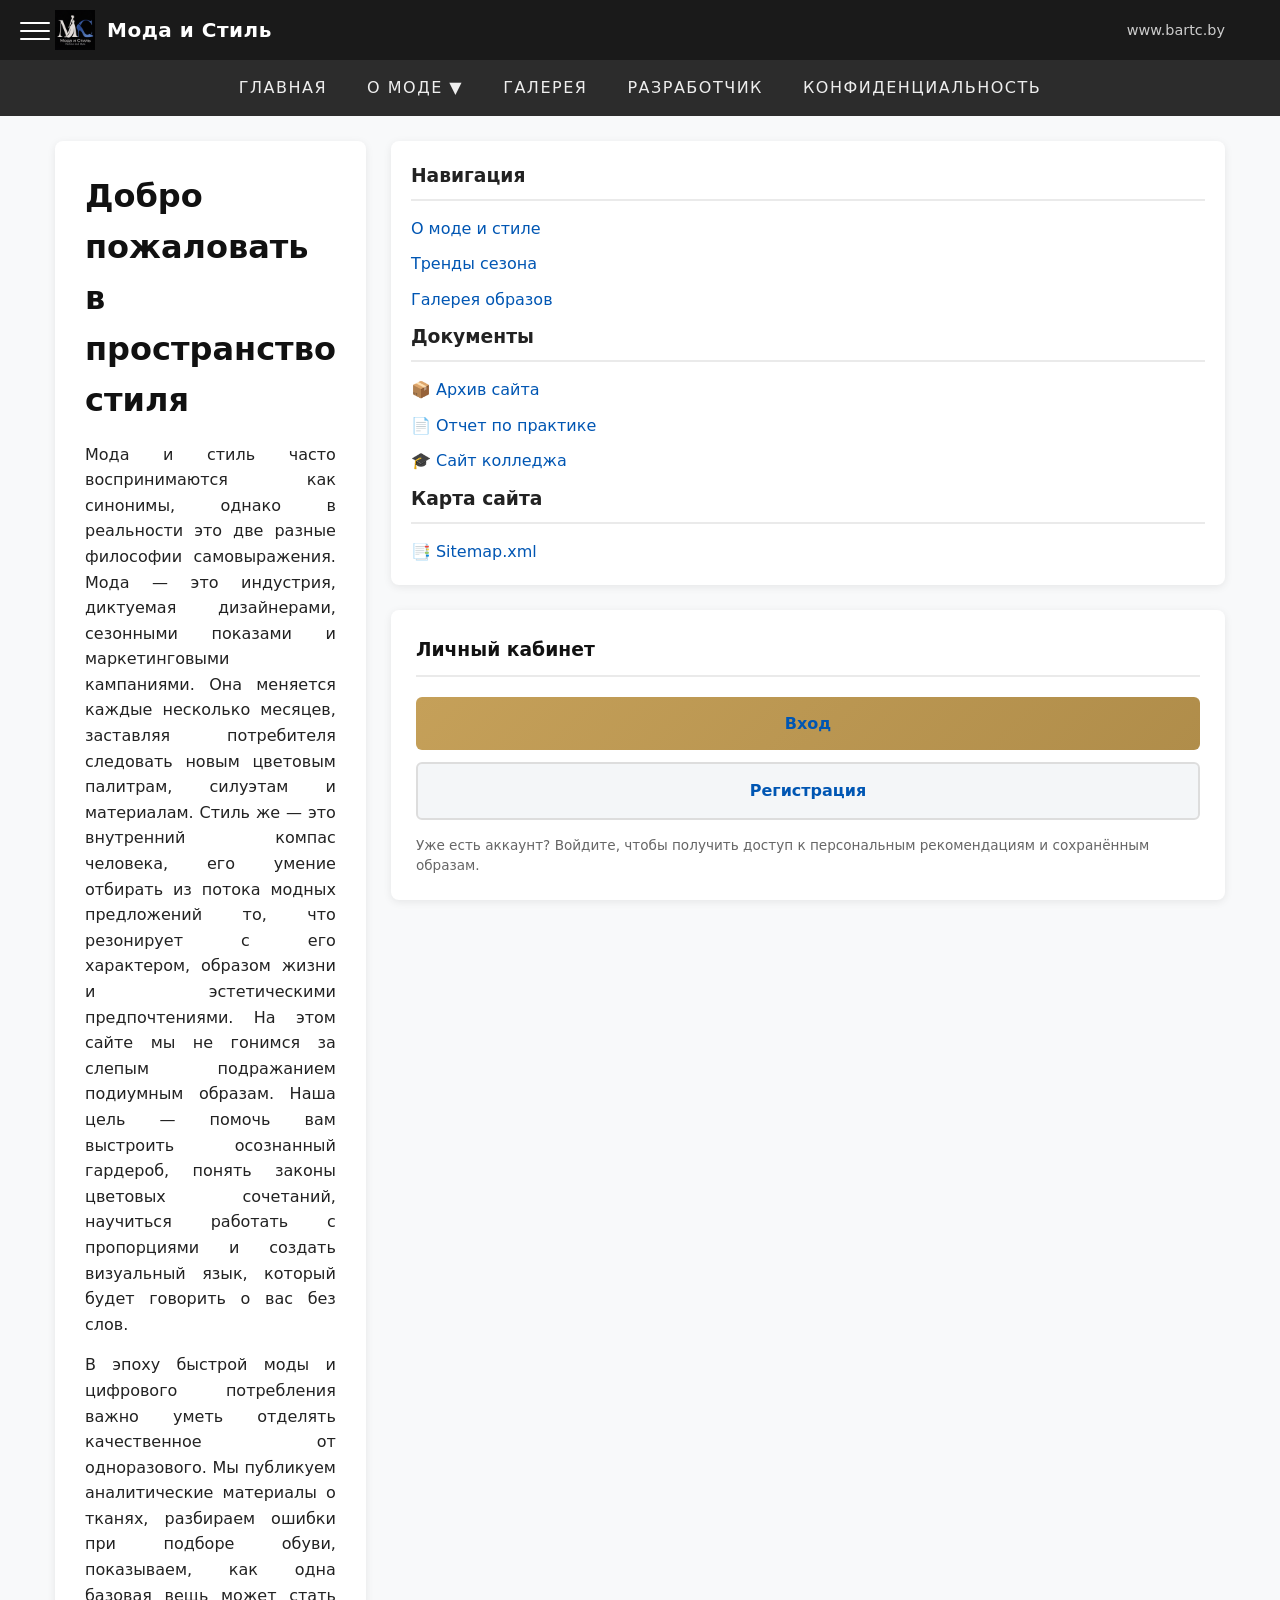
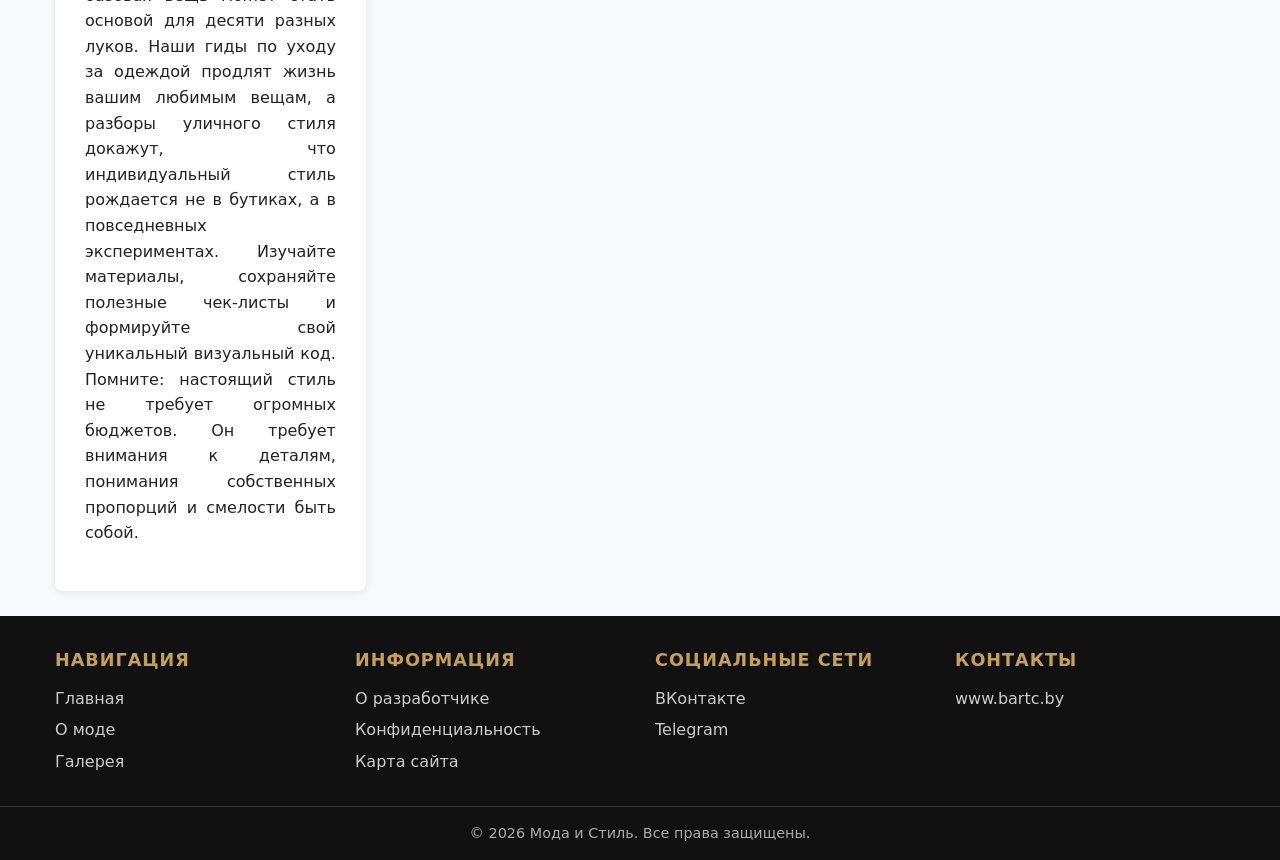
==== commit b3e3333e: "Update index.html" ====
--- a/index.html
+++ b/index.html
@@ -4,7 +4,7 @@
     <meta charset="UTF-8">
     <meta name="viewport" content="width=device-width, initial-scale=1.0">
     <meta name="description" content="Сайт о моде и стиле: тренды, базовый гардероб, галерея образов и советы по созданию индивидуального стиля.">
-    <title>Главная | Мода и Стиль</title>
+    <title>Главная | Мода и Стиль | Иванов Иван Иванович</title>
     <link rel="icon" href="favicon.ico" type="image/x-icon">
     <link rel="author" href="https://vk.com/ваш_профиль" title="Профиль разработчика ВКонтакте">
     <link rel="stylesheet" href="css/style.css">
@@ -74,31 +74,35 @@
             <p>В эпоху быстрой моды и цифрового потребления важно уметь отделять качественное от одноразового. Мы публикуем аналитические материалы о тканях, разбираем ошибки при подборе обуви, показываем, как одна базовая вещь может стать основой для десяти разных луков. Наши гиды по уходу за одеждой продлят жизнь вашим любимым вещам, а разборы уличного стиля докажут, что индивидуальный стиль рождается не в бутиках, а в повседневных экспериментах. Изучайте материалы, сохраняйте полезные чек-листы и формируйте свой уникальный визуальный код. Помните: настоящий стиль не требует огромных бюджетов. Он требует внимания к деталям, понимания собственных пропорций и смелости быть собой.</p>
         </main>
 
-        <aside class="sidebar">
-            <h3>Навигация</h3>
-            <ul>
-                <li><a href="./about.html" title="История и понятия">О моде и стиле</a></li>
-                <li><a href="./trends.html" title="Актуальные коллекции">Тренды сезона</a></li>
-                <li><a href="./gallery.html" title="Визуальные примеры">Галерея образов</a></li>
-            </ul>
-            <h3>Документы</h3>
-            <ul>
-                <li><a href="./downloads/site-archive.zip" title="Скачать исходный код" download>📦 Архив сайта</a></li>
-                <li><a href="./downloads/practice-report.pdf" title="Скачать отчет по практике" download>📄 Отчет по практике</a></li>
-                <li><a href="https://www.bartc.by" title="Перейти на сайт учебного заведения" target="_blank" rel="noopener">🎓 Сайт колледжа</a></li>
-            </ul>
-            <h3>Карта сайта</h3>
-            <a href="./sitemap.xml" title="Просмотреть XML карту сайта" download>📑 Sitemap.xml</a>
-        </aside>
+        <div class="sidebar-column">
 
-        <aside class="sidebar auth-sidebar">
-            <h3>Личный кабинет</h3>
-            <div class="auth-buttons">
-                <a href="login.html" class="btn-auth btn-login" title="Войти в аккаунт">Вход</a>
-                <a href="register.html" class="btn-auth btn-register" title="Зарегистрироваться">Регистрация</a>
-            </div>
-            <p class="auth-note">Уже есть аккаунт? Войдите, чтобы получить доступ к персональным рекомендациям и сохранённым образам.</p>
-        </aside>
+            <aside class="sidebar">
+                <h3>Навигация</h3>
+                <ul>
+                    <li><a href="./about.html" title="История и понятия">О моде и стиле</a></li>
+                    <li><a href="./trends.html" title="Актуальные коллекции">Тренды сезона</a></li>
+                    <li><a href="./gallery.html" title="Визуальные примеры">Галерея образов</a></li>
+                </ul>
+                <h3>Документы</h3>
+                <ul>
+                    <li><a href="./downloads/site-archive.zip" title="Скачать исходный код" download>📦 Архив сайта</a></li>
+                    <li><a href="./downloads/practice-report.pdf" title="Скачать отчет по практике" download>📄 Отчет по практике</a></li>
+                    <li><a href="https://www.bartc.by" title="Перейти на сайт учебного заведения" target="_blank" rel="noopener">🎓 Сайт колледжа</a></li>
+                </ul>
+                <h3>Карта сайта</h3>
+                <a href="./sitemap.xml" title="Просмотреть XML карту сайта" download>📑 Sitemap.xml</a>
+            </aside>
+
+            <aside class="sidebar auth-sidebar">
+                <h3>Личный кабинет</h3>
+                <div class="auth-buttons">
+                    <a href="login.html" class="btn-auth btn-login" title="Войти в аккаунт">Вход</a>
+                    <a href="register.html" class="btn-auth btn-register" title="Зарегистрироваться">Регистрация</a>
+                </div>
+                <p class="auth-note">Уже есть аккаунт? Войдите, чтобы получить доступ к персональным рекомендациям и сохранённым образам.</p>
+            </aside>
+
+        </div>
     </div>
 
     <footer class="footer">
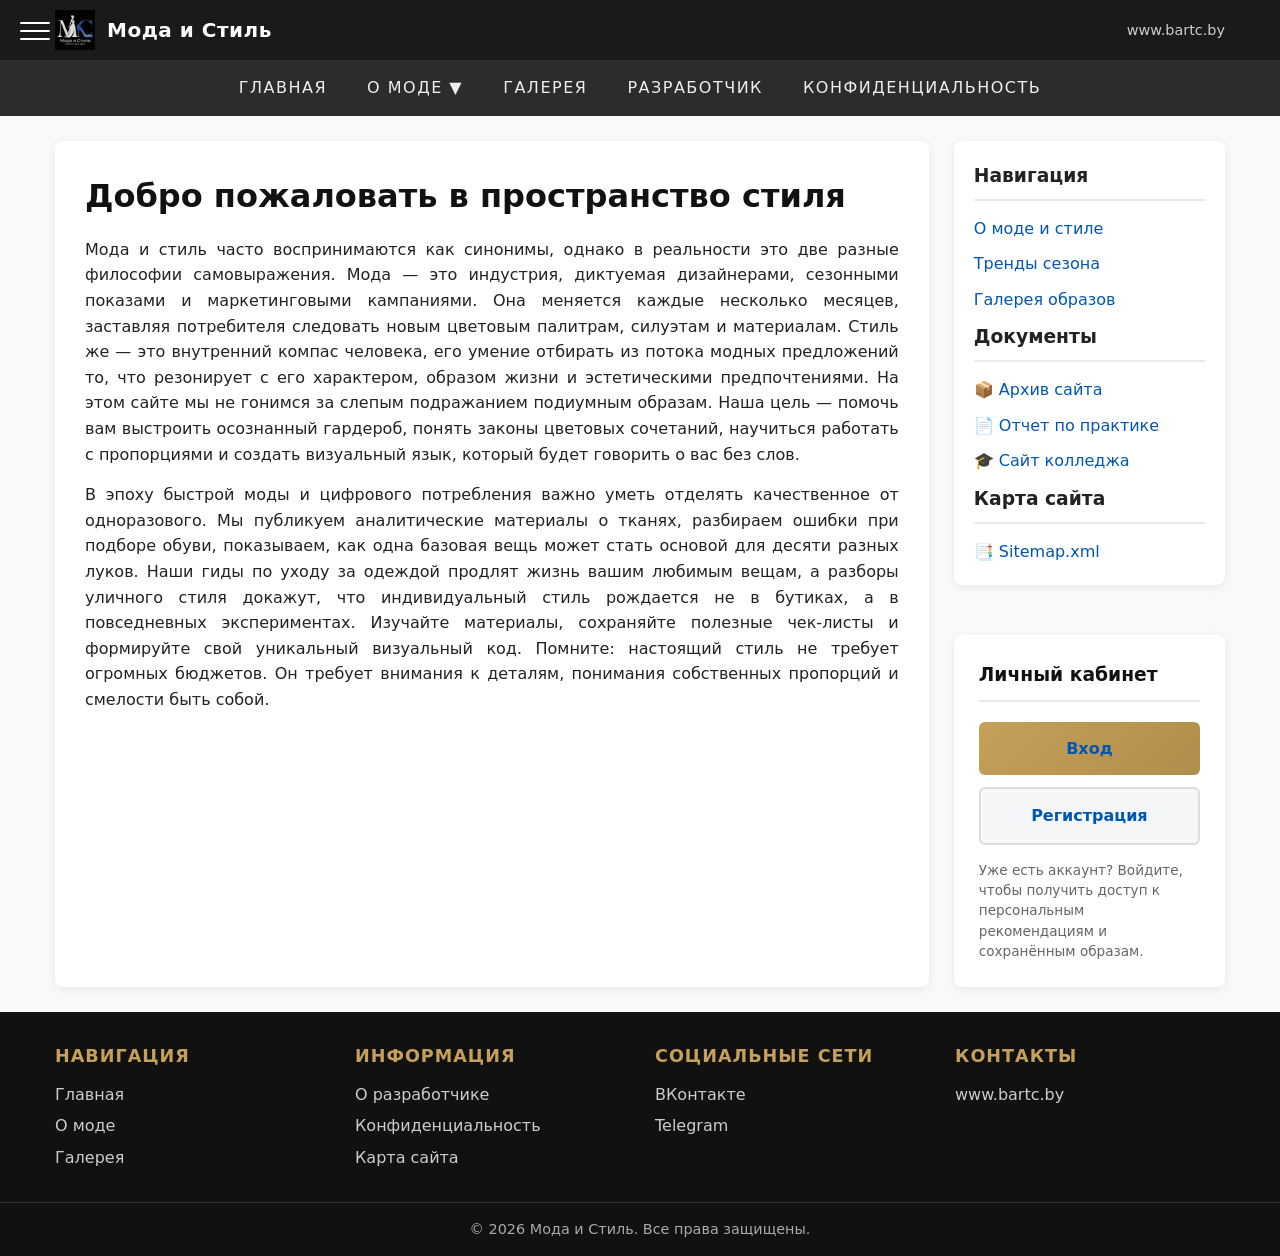
==== commit 452b325d: "Update index.html" ====
--- a/index.html
+++ b/index.html
@@ -4,7 +4,7 @@
     <meta charset="UTF-8">
     <meta name="viewport" content="width=device-width, initial-scale=1.0">
     <meta name="description" content="Сайт о моде и стиле: тренды, базовый гардероб, галерея образов и советы по созданию индивидуального стиля.">
-    <title>Главная | Мода и Стиль | Иванов Иван Иванович</title>
+    <title>Главная | Мода и Стиль</title>
     <link rel="icon" href="favicon.ico" type="image/x-icon">
     <link rel="author" href="https://vk.com/ваш_профиль" title="Профиль разработчика ВКонтакте">
     <link rel="stylesheet" href="css/style.css">
@@ -75,7 +75,7 @@
         </main>
 
         <div class="sidebar-column">
-
+            
             <aside class="sidebar">
                 <h3>Навигация</h3>
                 <ul>
--- a/css/style.css
+++ b/css/style.css
@@ -490,3 +490,10 @@
         padding: 12px 16px;
     }
 }
+
+.sidebar-column {
+    flex: 1;               
+    display: flex;         
+    flex-direction: column;
+    gap: 25px;          
+}
